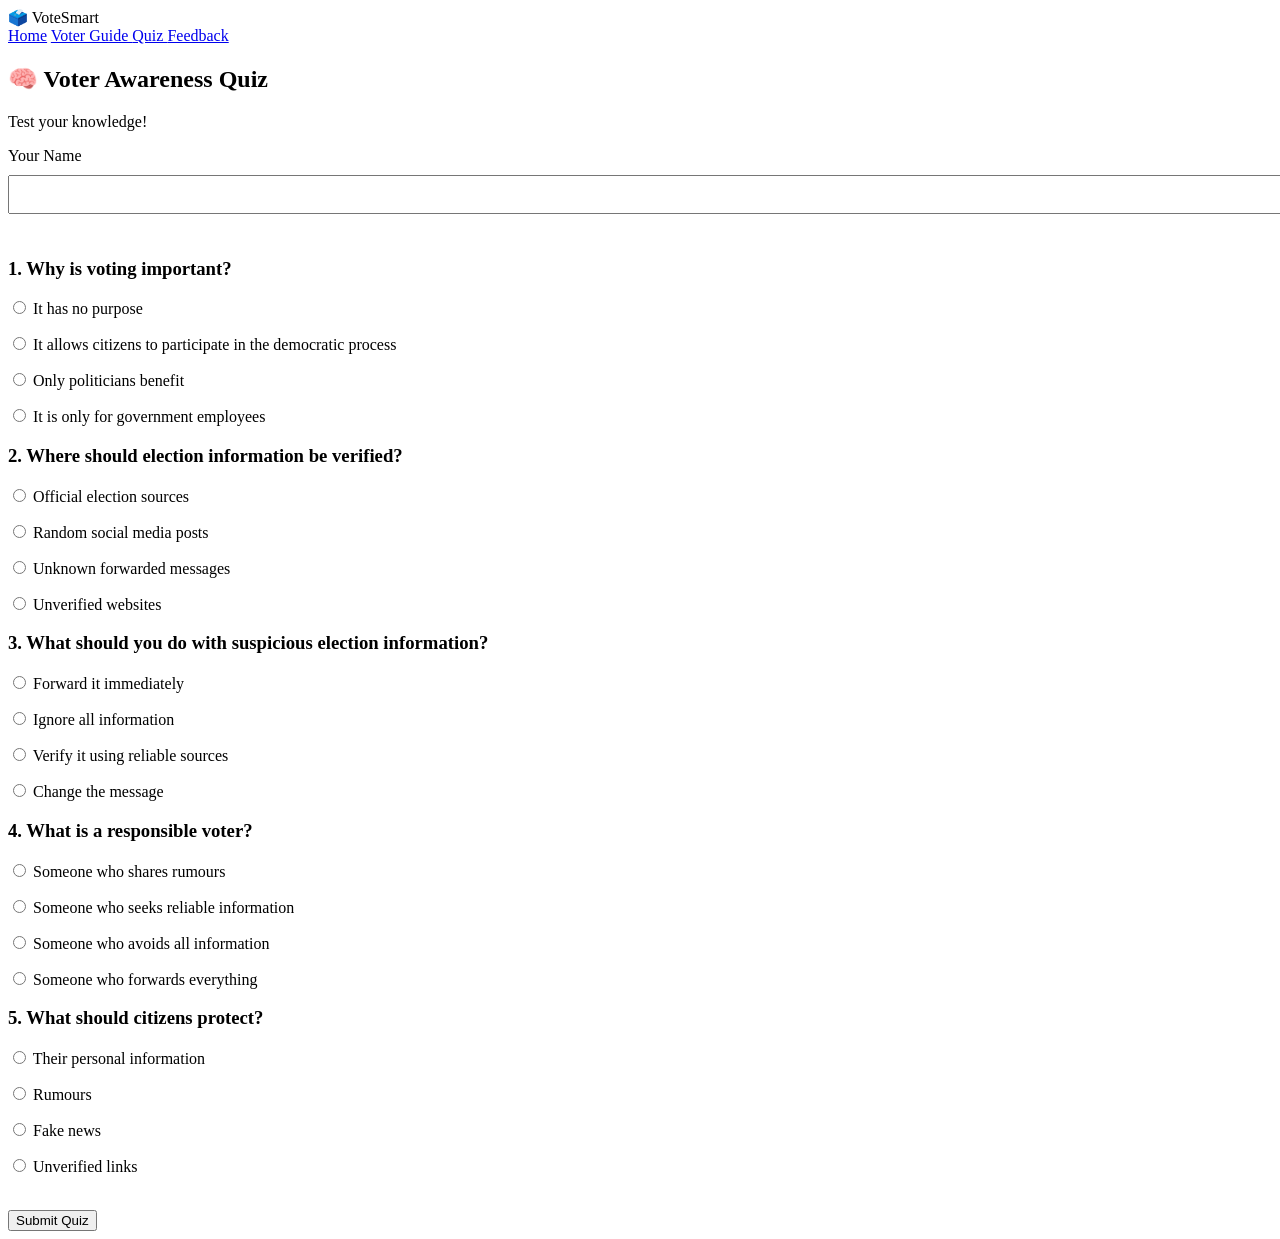
==== templates/quiz.html @ 3d448eb2 "Add files via upload" ====
<!DOCTYPE html>
<html>

<head>

    <meta charset="UTF-8">

    <meta name="viewport"
          content="width=device-width, initial-scale=1.0">

    <title>Voter Quiz - VoteSmart</title>

    <link rel="stylesheet"
          href="{{ url_for('static', filename='style.css') }}">

</head>

<body>

<nav class="navbar">

    <div class="logo">
        🗳️ VoteSmart
    </div>

    <div class="nav-links">

        <a href="/">Home</a>

        <a href="/voter-guide">
            Voter Guide
        </a>

        <a href="/quiz">
            Quiz
        </a>

        <a href="/feedback">
            Feedback
        </a>

    </div>

</nav>


<section class="features">

    <h1>🧠 Voter Awareness Quiz</h1>

    <p class="section-subtitle">
        Test your knowledge!
    </p>


    <form method="POST"
          action="/quiz-result">

        <div class="feature-card">

            <label>
                Your Name
            </label>

            <br>

            <input
                type="text"
                name="name"
                required
                style="padding:10px; width:100%; margin:10px 0 25px;"
            >


            <h3>1. Why is voting important?</h3>

            <p>
                <input type="radio"
                       name="q1"
                       value="a"
                       required>
                It has no purpose
            </p>

            <p>
                <input type="radio"
                       name="q1"
                       value="b">
                It allows citizens to participate
                in the democratic process
            </p>

            <p>
                <input type="radio"
                       name="q1"
                       value="c">
                Only politicians benefit
            </p>

            <p>
                <input type="radio"
                       name="q1"
                       value="d">
                It is only for government employees
            </p>

        </div>


        <div class="feature-card">

            <h3>2. Where should election information be verified?</h3>

            <p>
                <input type="radio"
                       name="q2"
                       value="a"
                       required>
                Official election sources
            </p>

            <p>
                <input type="radio"
                       name="q2"
                       value="b">
                Random social media posts
            </p>

            <p>
                <input type="radio"
                       name="q2"
                       value="c">
                Unknown forwarded messages
            </p>

            <p>
                <input type="radio"
                       name="q2"
                       value="d">
                Unverified websites
            </p>

        </div>


        <div class="feature-card">

            <h3>3. What should you do with suspicious election information?</h3>

            <p>
                <input type="radio"
                       name="q3"
                       value="a"
                       required>
                Forward it immediately
            </p>

            <p>
                <input type="radio"
                       name="q3"
                       value="b">
                Ignore all information
            </p>

            <p>
                <input type="radio"
                       name="q3"
                       value="c">
                Verify it using reliable sources
            </p>

            <p>
                <input type="radio"
                       name="q3"
                       value="d">
                Change the message
            </p>

        </div>


        <div class="feature-card">

            <h3>4. What is a responsible voter?</h3>

            <p>
                <input type="radio"
                       name="q4"
                       value="a"
                       required>
                Someone who shares rumours
            </p>

            <p>
                <input type="radio"
                       name="q4"
                       value="b">
                Someone who seeks reliable information
            </p>

            <p>
                <input type="radio"
                       name="q4"
                       value="c">
                Someone who avoids all information
            </p>

            <p>
                <input type="radio"
                       name="q4"
                       value="d">
                Someone who forwards everything
            </p>

        </div>


        <div class="feature-card">

            <h3>5. What should citizens protect?</h3>

            <p>
                <input type="radio"
                       name="q5"
                       value="a"
                       required>
                Their personal information
            </p>

            <p>
                <input type="radio"
                       name="q5"
                       value="b">
                Rumours
            </p>

            <p>
                <input type="radio"
                       name="q5"
                       value="c">
                Fake news
            </p>

            <p>
                <input type="radio"
                       name="q5"
                       value="d">
                Unverified links
            </p>

        </div>


        <br>

        <button
            type="submit"
            class="btn primary">
            Submit Quiz
        </button>

    </form>

</section>

</body>
</html>
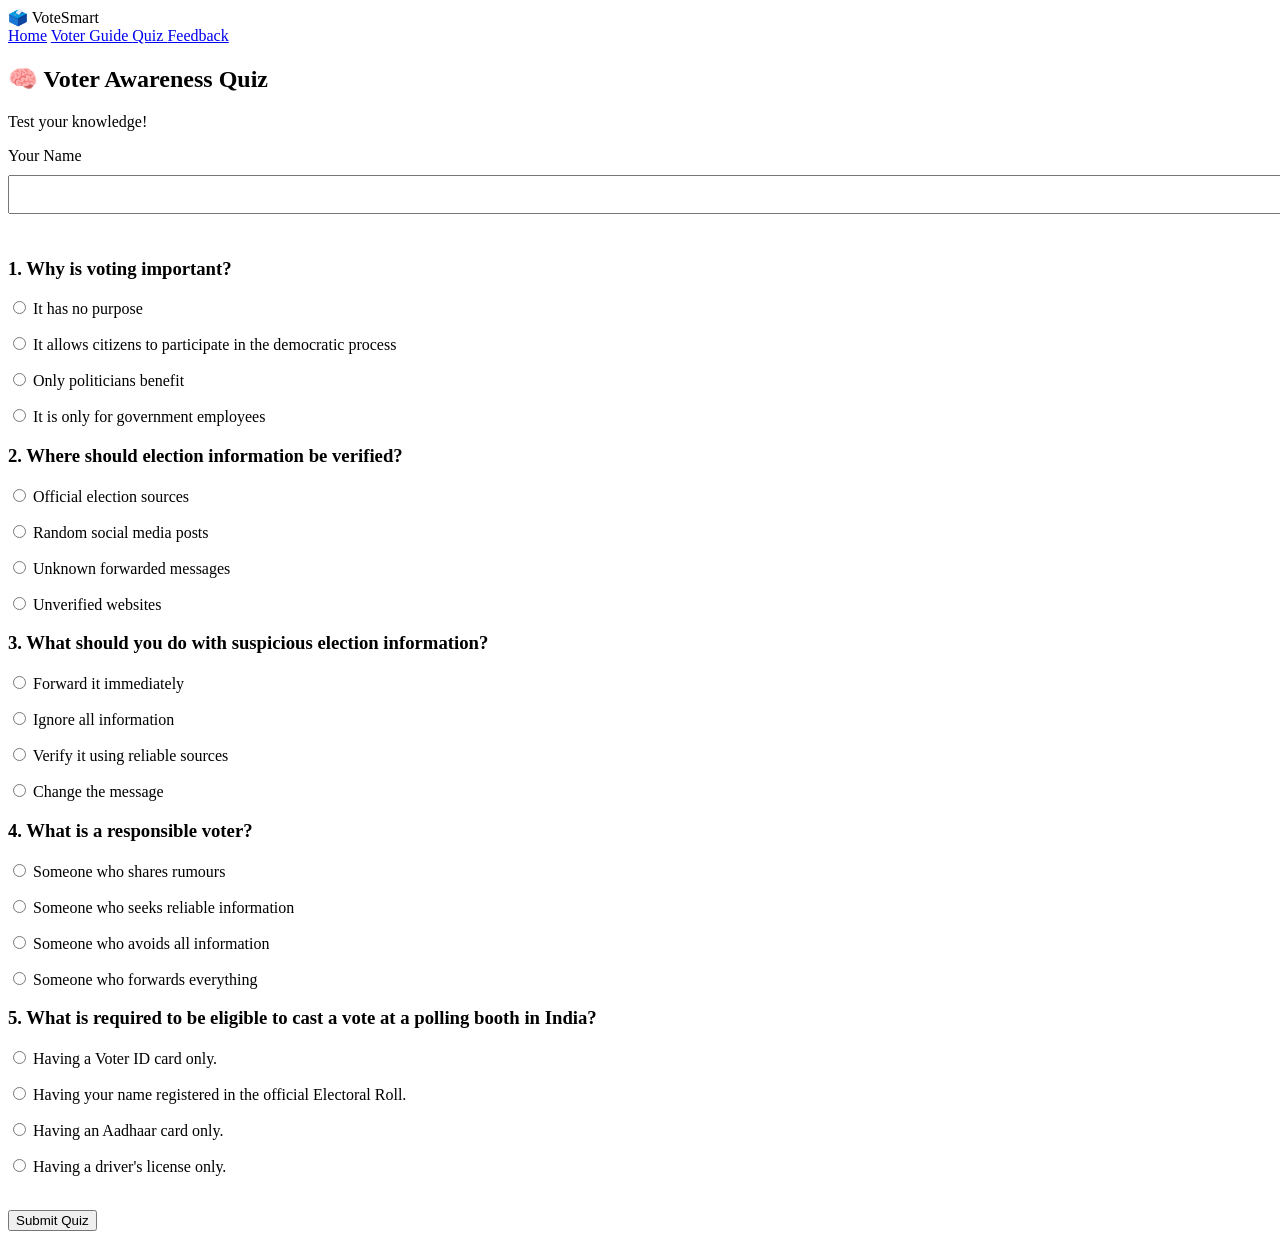
==== commit a79b7dc7: "Update quiz.html" ====
--- a/templates/quiz.html
+++ b/templates/quiz.html
@@ -217,35 +217,35 @@
 
         <div class="feature-card">
 
-            <h3>5. What should citizens protect?</h3>
-
-            <p>
-                <input type="radio"
-                       name="q5"
-                       value="a"
-                       required>
-                Their personal information
-            </p>
-
-            <p>
-                <input type="radio"
-                       name="q5"
-                       value="b">
-                Rumours
-            </p>
-
-            <p>
-                <input type="radio"
-                       name="q5"
-                       value="c">
-                Fake news
-            </p>
-
-            <p>
-                <input type="radio"
-                       name="q5"
-                       value="d">
-                Unverified links
+            <h3>5. What is required to be eligible to cast a vote at a polling booth in India?</h3>
+
+            <p>
+                <input type="radio"
+                       name="q5"
+                       value="a">
+                Having a Voter ID card only.
+            </p>
+
+            <p>
+                <input type="radio"
+                       name="q5"
+                       value="b"
+                       required>
+                Having your name registered in the official Electoral Roll.
+            </p>
+
+            <p>
+                <input type="radio"
+                       name="q5"
+                       value="c">
+                Having an Aadhaar card only.
+            </p>
+
+            <p>
+                <input type="radio"
+                       name="q5"
+                       value="d">
+                Having a driver's license only.
             </p>
 
         </div>
@@ -264,4 +264,4 @@
 </section>
 
 </body>
-</html>+</html>
